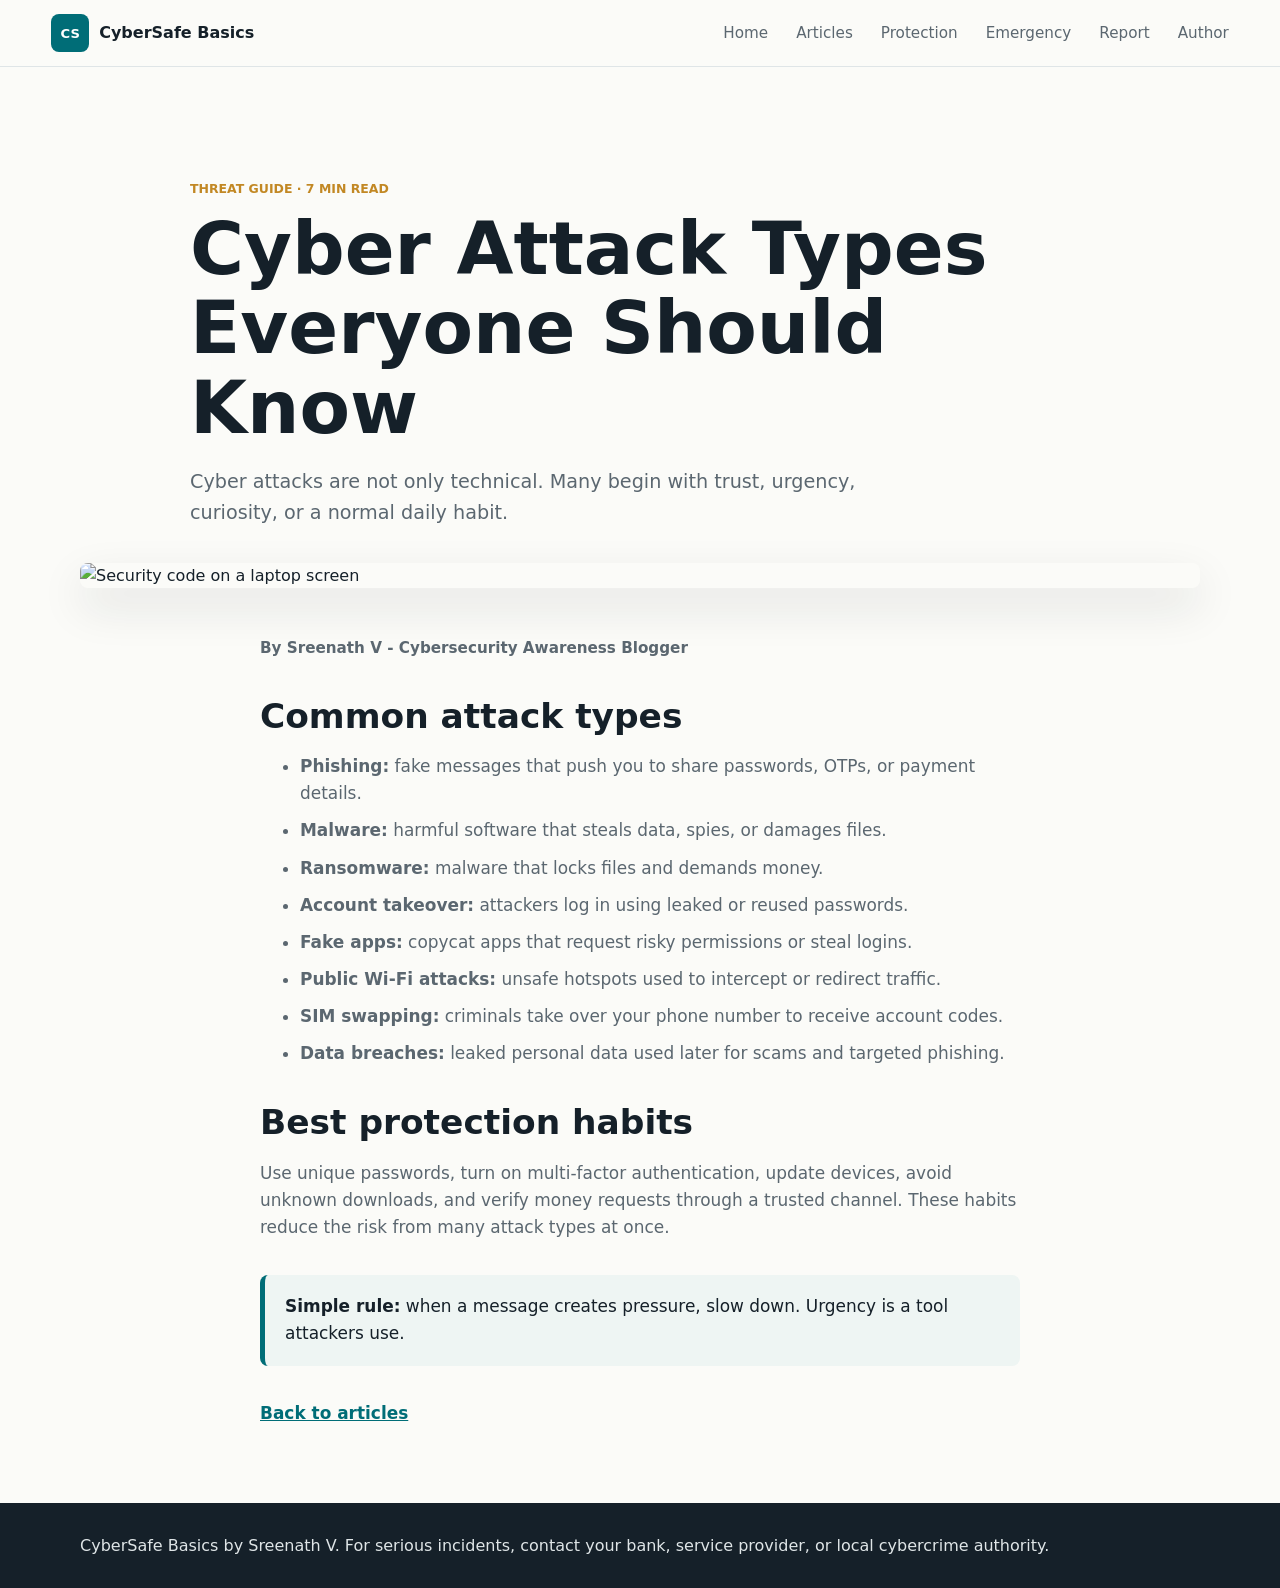
==== posts/cyber-attack-types.html @ ed3324fc "Add cyber attack response and reporting guides" ====
<!doctype html>
<html lang="en">
  <head>
    <meta charset="utf-8">
    <meta name="viewport" content="width=device-width, initial-scale=1">
    <meta
      name="description"
      content="A beginner-friendly guide to common cyber attack types and how to protect yourself."
    >
    <title>Cyber Attack Types Everyone Should Know | CyberSafe Basics</title>
    <link rel="stylesheet" href="../styles.css">
  </head>
  <body>
    <header class="site-header">
      <a class="brand" href="../index.html" aria-label="CyberSafe Basics home">
        <span class="brand-mark" aria-hidden="true">CS</span>
        <span>CyberSafe Basics</span>
      </a>
      <nav class="site-nav" aria-label="Primary navigation">
        <a href="../index.html">Home</a>
        <a href="../index.html#articles">Articles</a>
        <a href="../index.html#protect">Protection</a>
        <a href="../index.html#response">Emergency</a>
        <a href="../index.html#report">Report</a>
        <a href="../index.html#author">Author</a>
      </nav>
    </header>

    <main>
      <article class="post">
        <header class="post-hero">
          <p class="eyebrow">Threat guide · 7 min read</p>
          <h1>Cyber Attack Types Everyone Should Know</h1>
          <p>
            Cyber attacks are not only technical. Many begin with trust, urgency, curiosity, or a normal daily habit.
          </p>
        </header>

        <img
          class="post-image"
          src="https://images.unsplash.com/photo-1515879218367-8466d910aaa4?auto=format&fit=crop&w=1400&q=80"
          alt="Security code on a laptop screen"
        >

        <div class="post-body">
          <p class="post-author">By Sreenath V - Cybersecurity Awareness Blogger</p>

          <h2>Common attack types</h2>
          <ul>
            <li><strong>Phishing:</strong> fake messages that push you to share passwords, OTPs, or payment details.</li>
            <li><strong>Malware:</strong> harmful software that steals data, spies, or damages files.</li>
            <li><strong>Ransomware:</strong> malware that locks files and demands money.</li>
            <li><strong>Account takeover:</strong> attackers log in using leaked or reused passwords.</li>
            <li><strong>Fake apps:</strong> copycat apps that request risky permissions or steal logins.</li>
            <li><strong>Public Wi-Fi attacks:</strong> unsafe hotspots used to intercept or redirect traffic.</li>
            <li><strong>SIM swapping:</strong> criminals take over your phone number to receive account codes.</li>
            <li><strong>Data breaches:</strong> leaked personal data used later for scams and targeted phishing.</li>
          </ul>

          <h2>Best protection habits</h2>
          <p>
            Use unique passwords, turn on multi-factor authentication, update devices, avoid unknown downloads, and
            verify money requests through a trusted channel. These habits reduce the risk from many attack types at once.
          </p>

          <div class="tip-box">
            <strong>Simple rule:</strong> when a message creates pressure, slow down. Urgency is a tool attackers use.
          </div>

          <a class="text-link" href="../index.html#articles">Back to articles</a>
        </div>
      </article>
    </main>

    <footer class="site-footer">
      <p>CyberSafe Basics by Sreenath V. For serious incidents, contact your bank, service provider, or local cybercrime authority.</p>
    </footer>
  </body>
</html>
---- styles.css ----
:root {
  --ink: #152029;
  --muted: #5b6770;
  --paper: #fbfbf8;
  --panel: #ffffff;
  --line: #dfe5e7;
  --aqua: #006d77;
  --green: #4f7d42;
  --gold: #c28824;
  --coral: #c65338;
  --shadow: 0 18px 45px rgba(21, 32, 41, 0.12);
}

* {
  box-sizing: border-box;
}

html {
  scroll-behavior: smooth;
}

body {
  margin: 0;
  color: var(--ink);
  background: var(--paper);
  font-family: Inter, ui-sans-serif, system-ui, -apple-system, BlinkMacSystemFont, "Segoe UI", sans-serif;
  line-height: 1.6;
}

a {
  color: inherit;
}

.site-header {
  position: sticky;
  top: 0;
  z-index: 10;
  display: flex;
  align-items: center;
  justify-content: space-between;
  gap: 24px;
  padding: 14px clamp(18px, 4vw, 54px);
  background: rgba(251, 251, 248, 0.92);
  border-bottom: 1px solid var(--line);
  backdrop-filter: blur(14px);
}

.brand,
.site-nav {
  display: flex;
  align-items: center;
}

.brand {
  gap: 10px;
  color: var(--ink);
  font-weight: 800;
  text-decoration: none;
}

.brand-mark {
  display: inline-grid;
  width: 38px;
  height: 38px;
  place-items: center;
  color: #fff;
  background: var(--aqua);
  border-radius: 8px;
  font-size: 0.82rem;
}

.site-nav {
  gap: clamp(12px, 3vw, 28px);
  color: var(--muted);
  font-size: 0.95rem;
}

.site-nav a {
  text-decoration: none;
}

.site-nav a:hover,
.site-nav a:focus {
  color: var(--aqua);
}

.hero {
  position: relative;
  min-height: 82vh;
  display: grid;
  align-items: end;
  overflow: hidden;
  background: #101820;
}

.hero-media {
  position: absolute;
  inset: 0;
  background:
    linear-gradient(90deg, rgba(16, 24, 32, 0.86), rgba(16, 24, 32, 0.32)),
    url("https://images.unsplash.com/photo-1550751827-4bd374c3f58b?auto=format&fit=crop&w=1800&q=80");
  background-position: center;
  background-size: cover;
}

.hero-content {
  position: relative;
  width: min(920px, calc(100% - 36px));
  margin: 0 auto;
  padding: 110px 0 76px;
  color: #fff;
}

.eyebrow {
  margin: 0 0 10px;
  color: var(--gold);
  font-size: 0.78rem;
  font-weight: 800;
  letter-spacing: 0;
  text-transform: uppercase;
}

.hero h1,
.section-heading h2,
.intro h2 {
  margin: 0;
  line-height: 1.08;
}

.hero h1 {
  max-width: 820px;
  font-size: clamp(2.35rem, 7vw, 5.3rem);
}

.hero-copy {
  max-width: 710px;
  margin: 24px 0 0;
  color: rgba(255, 255, 255, 0.86);
  font-size: clamp(1rem, 2vw, 1.22rem);
}

.hero-actions,
.filter-bar,
.article-grid {
  display: flex;
  flex-wrap: wrap;
  gap: 12px;
}

.hero-actions {
  margin-top: 32px;
}

.button,
.filter-button {
  min-height: 44px;
  border-radius: 8px;
  font: inherit;
  font-weight: 800;
  cursor: pointer;
}

.button {
  display: inline-flex;
  align-items: center;
  justify-content: center;
  padding: 12px 18px;
  text-decoration: none;
}

.button-primary {
  color: #fff;
  background: var(--coral);
}

.button-secondary {
  color: #fff;
  border: 1px solid rgba(255, 255, 255, 0.42);
}

.section,
.section-band {
  padding: clamp(54px, 8vw, 96px) clamp(18px, 4vw, 54px);
}

.section-band {
  background: #eef5f3;
}

.section-inner {
  width: min(1120px, 100%);
  margin: 0 auto;
}

.intro-grid,
.protection-layout,
.response-grid,
.report-layout {
  display: grid;
  grid-template-columns: minmax(0, 0.85fr) minmax(0, 1.15fr);
  gap: clamp(28px, 5vw, 70px);
  align-items: start;
}

.intro p,
.section-heading p {
  color: var(--muted);
}

.intro h2,
.section-heading h2 {
  max-width: 760px;
  font-size: clamp(2rem, 4vw, 3.25rem);
}

.section-heading {
  margin-bottom: 28px;
}

.filter-bar {
  margin-bottom: 24px;
}

.filter-button {
  padding: 9px 15px;
  color: var(--ink);
  background: transparent;
  border: 1px solid var(--line);
}

.filter-button.is-active,
.filter-button:hover,
.filter-button:focus {
  color: #fff;
  background: var(--aqua);
  border-color: var(--aqua);
}

.card-grid {
  display: grid;
  grid-template-columns: repeat(3, minmax(0, 1fr));
  gap: 18px;
}

.article-grid {
  align-items: stretch;
}

.article-card {
  flex: 1 1 280px;
  min-width: 0;
  overflow: hidden;
  background: var(--panel);
  border: 1px solid var(--line);
  border-radius: 8px;
  box-shadow: 0 8px 22px rgba(21, 32, 41, 0.06);
}

.article-card img {
  display: block;
  width: 100%;
  aspect-ratio: 16 / 10;
  object-fit: cover;
}

.article-card-body {
  padding: 20px;
}

.article-meta {
  margin: 0 0 8px;
  color: var(--green);
  font-size: 0.82rem;
  font-weight: 800;
}

.article-card h3 {
  margin: 0 0 10px;
  font-size: 1.28rem;
  line-height: 1.24;
}

.article-card h3 a {
  text-decoration: none;
}

.article-card h3 a:hover,
.article-card h3 a:focus {
  color: var(--aqua);
}

.article-card p:last-child {
  margin: 0;
  color: var(--muted);
}

.threat-card {
  min-height: 312px;
  padding: 22px;
  background: var(--panel);
  border: 1px solid var(--line);
  border-radius: 8px;
  box-shadow: 0 8px 22px rgba(21, 32, 41, 0.06);
}

.threat-card.is-hidden {
  display: none;
}

.card-icon {
  display: inline-grid;
  width: 42px;
  height: 42px;
  place-items: center;
  color: #fff;
  background: var(--green);
  border-radius: 8px;
  font-size: 0.82rem;
  font-weight: 900;
}

.threat-card h3 {
  margin: 18px 0 8px;
  font-size: 1.25rem;
}

.threat-card p {
  margin: 0 0 14px;
  color: var(--muted);
}

.checklist {
  display: grid;
  gap: 12px;
}

.checklist label {
  display: grid;
  grid-template-columns: 22px 1fr;
  gap: 12px;
  align-items: start;
  padding: 15px 16px;
  background: #fff;
  border: 1px solid var(--line);
  border-radius: 8px;
}

.checklist input {
  width: 18px;
  height: 18px;
  margin-top: 3px;
  accent-color: var(--aqua);
}

.response-list {
  margin: 0;
  padding-left: 22px;
}

.response-list li {
  margin-bottom: 14px;
  padding-left: 8px;
}

.response-list a {
  color: var(--aqua);
  font-weight: 800;
}

.report-cards {
  display: grid;
  gap: 14px;
}

.report-cards article {
  padding: 18px;
  background: #fff;
  border: 1px solid var(--line);
  border-radius: 8px;
}

.report-cards h3 {
  margin: 0 0 8px;
  font-size: 1.16rem;
}

.report-cards p {
  margin: 0 0 12px;
  color: var(--muted);
}

.report-cards a {
  display: inline-flex;
  margin: 0 12px 8px 0;
  color: var(--aqua);
  font-weight: 800;
}

.author-panel {
  display: grid;
  grid-template-columns: minmax(0, 1.2fr) minmax(240px, 0.8fr);
  gap: clamp(24px, 5vw, 64px);
  align-items: center;
}

.author-panel h2 {
  margin: 0;
  font-size: clamp(2rem, 4vw, 3.25rem);
  line-height: 1.08;
}

.author-panel p {
  max-width: 680px;
  margin: 16px 0 0;
  color: var(--muted);
}

.author-links {
  display: grid;
  gap: 12px;
}

.author-links a {
  display: flex;
  align-items: center;
  justify-content: space-between;
  min-height: 48px;
  padding: 12px 16px;
  color: var(--ink);
  background: #fff;
  border: 1px solid var(--line);
  border-radius: 8px;
  font-weight: 800;
  text-decoration: none;
}

.author-links a::after {
  content: ">";
  color: var(--aqua);
}

.author-links a:hover,
.author-links a:focus {
  border-color: var(--aqua);
  color: var(--aqua);
}

.site-footer {
  padding: 30px clamp(18px, 4vw, 54px);
  color: #dfe5e7;
  background: var(--ink);
}

.site-footer p {
  width: min(1120px, 100%);
  margin: 0 auto;
}

.post {
  padding-bottom: 76px;
}

.post-hero {
  width: min(900px, calc(100% - 36px));
  margin: 0 auto;
  padding: clamp(64px, 9vw, 112px) 0 34px;
}

.post-hero h1 {
  margin: 0;
  max-width: 880px;
  font-size: clamp(2.35rem, 6vw, 4.6rem);
  line-height: 1.08;
}

.post-hero p:last-child {
  max-width: 720px;
  margin: 20px 0 0;
  color: var(--muted);
  font-size: clamp(1rem, 2vw, 1.2rem);
}

.post-image {
  display: block;
  width: min(1120px, calc(100% - 36px));
  max-height: 520px;
  margin: 0 auto;
  border-radius: 8px;
  object-fit: cover;
  box-shadow: var(--shadow);
}

.post-body {
  width: min(760px, calc(100% - 36px));
  margin: 48px auto 0;
  font-size: 1.06rem;
}

.post-author {
  margin: 0 0 28px;
  color: var(--green);
  font-size: 0.95rem;
  font-weight: 800;
}

.post-body h2 {
  margin: 36px 0 10px;
  font-size: clamp(1.55rem, 3vw, 2.15rem);
  line-height: 1.15;
}

.post-body p,
.post-body li {
  color: var(--muted);
}

.post-body li {
  margin-bottom: 10px;
}

.tip-box {
  margin: 34px 0;
  padding: 18px 20px;
  background: #eef5f3;
  border-left: 5px solid var(--aqua);
  border-radius: 8px;
}

.text-link {
  color: var(--aqua);
  font-weight: 800;
}

@media (max-width: 860px) {
  .site-header,
  .site-nav {
    align-items: flex-start;
  }

  .site-header {
    flex-direction: column;
    gap: 12px;
  }

  .hero {
    min-height: 76vh;
  }

  .intro-grid,
  .protection-layout,
  .response-grid,
  .report-layout,
  .author-panel {
    grid-template-columns: 1fr;
  }

  .card-grid {
    grid-template-columns: repeat(2, minmax(0, 1fr));
  }

  .article-grid {
    display: grid;
    grid-template-columns: 1fr;
  }
}

@media (max-width: 580px) {
  .site-nav {
    width: 100%;
    justify-content: space-between;
    gap: 8px;
    font-size: 0.9rem;
  }

  .hero-content {
    padding-bottom: 50px;
  }

  .hero-media {
    background:
      linear-gradient(0deg, rgba(16, 24, 32, 0.88), rgba(16, 24, 32, 0.4)),
      url("https://images.unsplash.com/photo-1550751827-4bd374c3f58b?auto=format&fit=crop&w=1000&q=75");
    background-position: center;
    background-size: cover;
  }

  .button {
    width: 100%;
  }

  .card-grid {
    grid-template-columns: 1fr;
  }
}
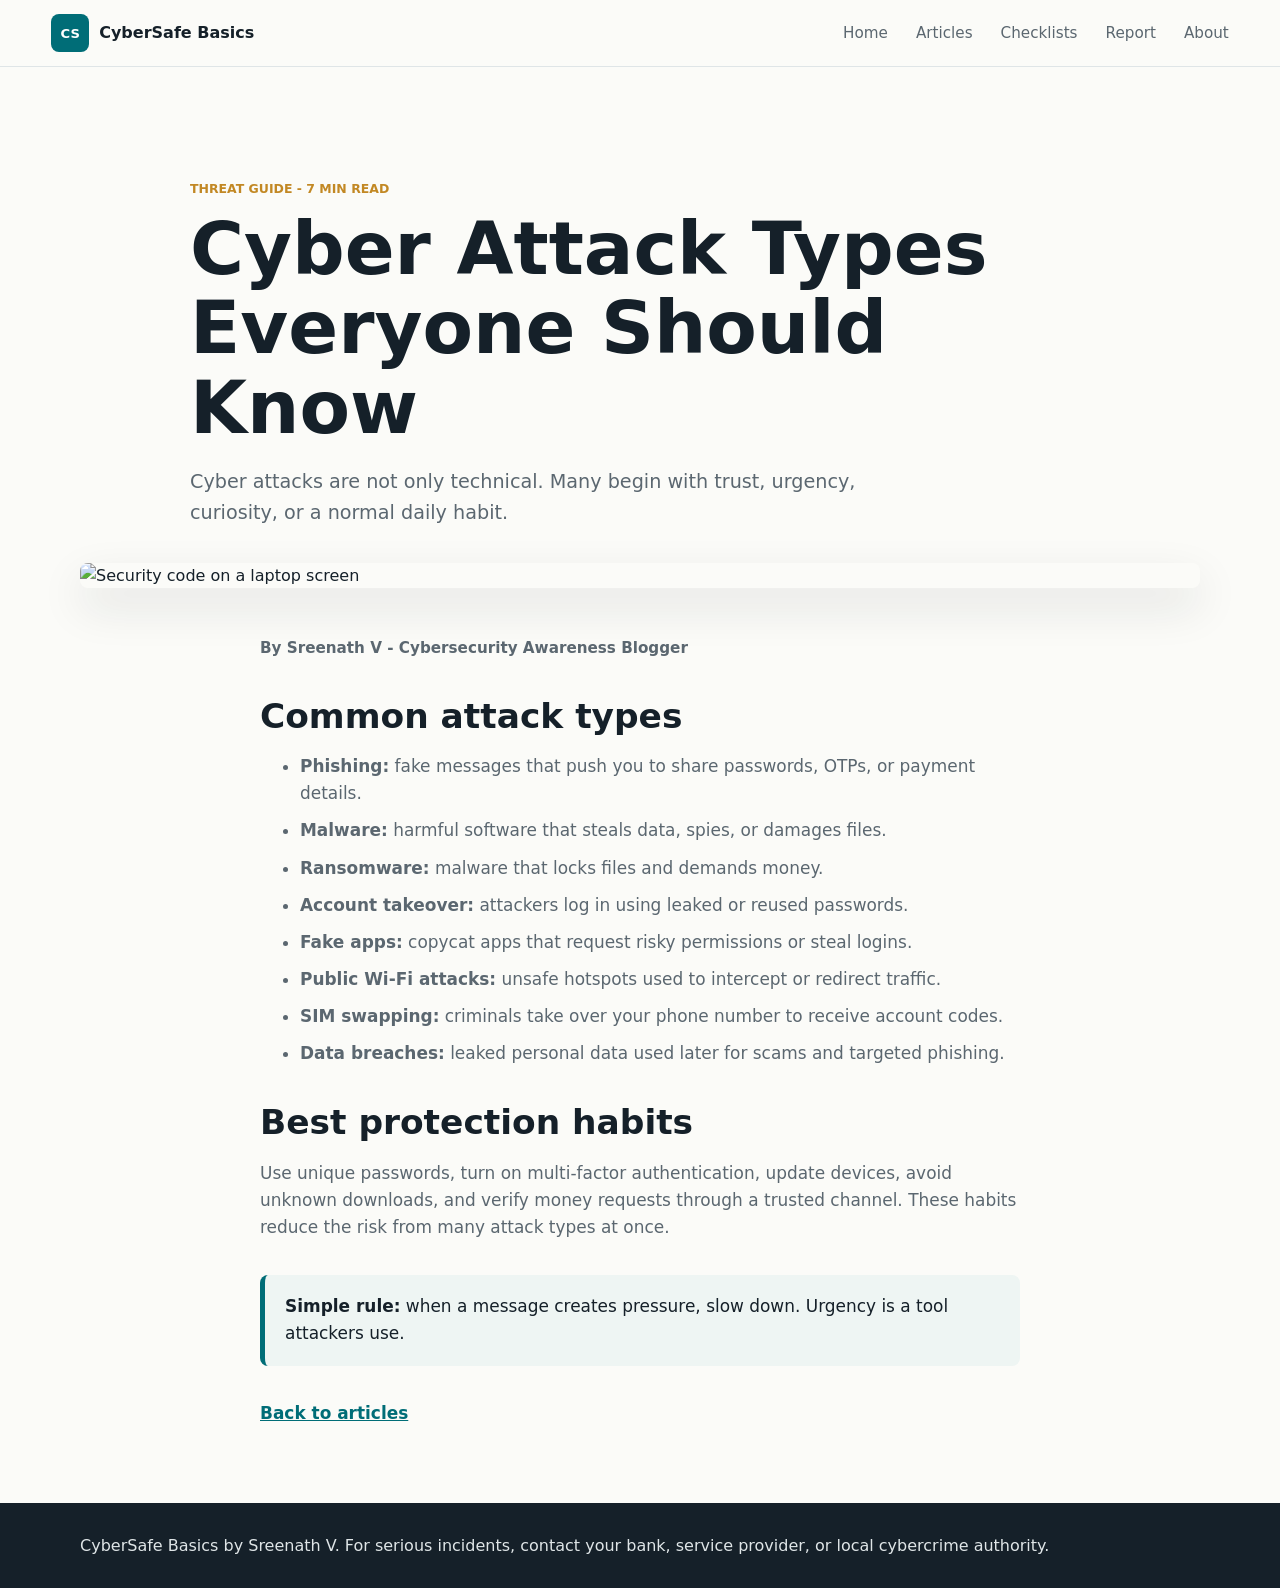
==== commit 13bc9e71: "Expand India-focused cybersecurity blog structure" ====
--- a/posts/cyber-attack-types.html
+++ b/posts/cyber-attack-types.html
@@ -8,6 +8,7 @@
       content="A beginner-friendly guide to common cyber attack types and how to protect yourself."
     >
     <title>Cyber Attack Types Everyone Should Know | CyberSafe Basics</title>
+    <link rel="icon" href="../favicon.svg" type="image/svg+xml">
     <link rel="stylesheet" href="../styles.css">
   </head>
   <body>
@@ -19,17 +20,16 @@
       <nav class="site-nav" aria-label="Primary navigation">
         <a href="../index.html">Home</a>
         <a href="../index.html#articles">Articles</a>
-        <a href="../index.html#protect">Protection</a>
-        <a href="../index.html#response">Emergency</a>
-        <a href="../index.html#report">Report</a>
-        <a href="../index.html#author">Author</a>
+        <a href="../checklists.html">Checklists</a>
+        <a href="../report-india.html">Report</a>
+        <a href="../about.html">About</a>
       </nav>
     </header>
 
-    <main>
+    <main id="top">
       <article class="post">
         <header class="post-hero">
-          <p class="eyebrow">Threat guide · 7 min read</p>
+          <p class="eyebrow">Threat guide - 7 min read</p>
           <h1>Cyber Attack Types Everyone Should Know</h1>
           <p>
             Cyber attacks are not only technical. Many begin with trust, urgency, curiosity, or a normal daily habit.
@@ -75,5 +75,7 @@
     <footer class="site-footer">
       <p>CyberSafe Basics by Sreenath V. For serious incidents, contact your bank, service provider, or local cybercrime authority.</p>
     </footer>
+    <a class="back-to-top" href="#top" aria-label="Back to top">Top</a>
+    <script src="../script.js"></script>
   </body>
 </html>
--- a/styles.css
+++ b/styles.css
@@ -217,6 +217,10 @@
   margin-bottom: 28px;
 }
 
+.compact-heading {
+  margin-bottom: 18px;
+}
+
 .filter-bar {
   margin-bottom: 24px;
 }
@@ -246,6 +250,33 @@
   align-items: stretch;
 }
 
+.article-tools {
+  display: grid;
+  grid-template-columns: minmax(220px, 360px) 1fr;
+  gap: 18px;
+  align-items: end;
+  margin-bottom: 24px;
+}
+
+.search-label {
+  display: grid;
+  gap: 8px;
+  color: var(--muted);
+  font-size: 0.9rem;
+  font-weight: 800;
+}
+
+.search-label input {
+  width: 100%;
+  min-height: 46px;
+  padding: 10px 12px;
+  color: var(--ink);
+  background: #fff;
+  border: 1px solid var(--line);
+  border-radius: 8px;
+  font: inherit;
+}
+
 .article-card {
   flex: 1 1 280px;
   min-width: 0;
@@ -294,6 +325,49 @@
   color: var(--muted);
 }
 
+.resource-grid {
+  display: grid;
+  grid-template-columns: repeat(3, minmax(0, 1fr));
+  gap: 18px;
+}
+
+.resource-card {
+  display: grid;
+  gap: 12px;
+  padding: 22px;
+  color: var(--ink);
+  background: #fff;
+  border: 1px solid var(--line);
+  border-radius: 8px;
+  box-shadow: 0 8px 22px rgba(21, 32, 41, 0.06);
+  text-decoration: none;
+}
+
+.resource-card span {
+  display: inline-grid;
+  width: 42px;
+  height: 42px;
+  place-items: center;
+  color: #fff;
+  background: var(--aqua);
+  border-radius: 8px;
+  font-weight: 900;
+}
+
+.resource-card strong {
+  font-size: 1.18rem;
+}
+
+.resource-card p {
+  margin: 0;
+  color: var(--muted);
+}
+
+.resource-card:hover,
+.resource-card:focus {
+  border-color: var(--aqua);
+}
+
 .threat-card {
   min-height: 312px;
   padding: 22px;
@@ -303,7 +377,8 @@
   box-shadow: 0 8px 22px rgba(21, 32, 41, 0.06);
 }
 
-.threat-card.is-hidden {
+.threat-card.is-hidden,
+.article-card.is-hidden {
   display: none;
 }
 
@@ -332,6 +407,48 @@
 .checklist {
   display: grid;
   gap: 12px;
+}
+
+.checklist-grid {
+  display: grid;
+  grid-template-columns: repeat(2, minmax(0, 1fr));
+  gap: 18px;
+}
+
+.checklist-card {
+  padding: 20px;
+  background: #fff;
+  border: 1px solid var(--line);
+  border-radius: 8px;
+  box-shadow: 0 8px 22px rgba(21, 32, 41, 0.06);
+}
+
+.checklist-card-header {
+  display: flex;
+  align-items: center;
+  justify-content: space-between;
+  gap: 14px;
+  margin-bottom: 16px;
+}
+
+.checklist-card h2,
+.checklist-card h3 {
+  margin: 0;
+  font-size: 1.22rem;
+}
+
+.progress-pill {
+  display: inline-flex;
+  min-width: 52px;
+  min-height: 32px;
+  align-items: center;
+  justify-content: center;
+  padding: 5px 10px;
+  color: #fff;
+  background: var(--aqua);
+  border-radius: 8px;
+  font-size: 0.86rem;
+  font-weight: 900;
 }
 
 .checklist label {
@@ -456,8 +573,95 @@
   margin: 0 auto;
 }
 
+.back-to-top {
+  position: fixed;
+  right: 18px;
+  bottom: 18px;
+  z-index: 20;
+  display: inline-flex;
+  min-width: 52px;
+  min-height: 44px;
+  align-items: center;
+  justify-content: center;
+  padding: 10px 14px;
+  color: #fff;
+  background: var(--coral);
+  border-radius: 8px;
+  box-shadow: var(--shadow);
+  font-weight: 900;
+  text-decoration: none;
+  opacity: 0;
+  pointer-events: none;
+  transform: translateY(10px);
+  transition: opacity 180ms ease, transform 180ms ease;
+}
+
+.back-to-top.is-visible {
+  opacity: 1;
+  pointer-events: auto;
+  transform: translateY(0);
+}
+
+.back-to-top:hover,
+.back-to-top:focus {
+  background: var(--aqua);
+}
+
 .post {
   padding-bottom: 76px;
+}
+
+.page-hero {
+  padding: clamp(64px, 10vw, 118px) clamp(18px, 4vw, 54px) clamp(42px, 7vw, 72px);
+  background: #eef5f3;
+}
+
+.page-hero h1 {
+  max-width: 900px;
+  margin: 0;
+  font-size: clamp(2.35rem, 6vw, 4.75rem);
+  line-height: 1.08;
+}
+
+.page-hero p:last-child {
+  max-width: 740px;
+  margin: 20px 0 0;
+  color: var(--muted);
+  font-size: clamp(1rem, 2vw, 1.2rem);
+}
+
+.about-layout {
+  display: grid;
+  grid-template-columns: minmax(0, 1.2fr) minmax(260px, 0.8fr);
+  gap: clamp(28px, 5vw, 70px);
+  align-items: start;
+}
+
+.about-layout h2 {
+  margin: 0 0 14px;
+  font-size: clamp(1.8rem, 4vw, 3rem);
+  line-height: 1.1;
+}
+
+.about-layout p {
+  color: var(--muted);
+}
+
+.author-card {
+  padding: 24px;
+  background: #fff;
+  border: 1px solid var(--line);
+  border-radius: 8px;
+  box-shadow: var(--shadow);
+}
+
+.large-mark {
+  width: 54px;
+  height: 54px;
+}
+
+.wide-report {
+  grid-template-columns: repeat(2, minmax(0, 1fr));
 }
 
 .post-hero {
@@ -558,6 +762,20 @@
     grid-template-columns: repeat(2, minmax(0, 1fr));
   }
 
+  .resource-grid,
+  .wide-report,
+  .about-layout {
+    grid-template-columns: 1fr;
+  }
+
+  .article-tools {
+    grid-template-columns: 1fr;
+  }
+
+  .checklist-grid {
+    grid-template-columns: 1fr;
+  }
+
   .article-grid {
     display: grid;
     grid-template-columns: 1fr;
@@ -592,3 +810,29 @@
     grid-template-columns: 1fr;
   }
 }
+
+@media print {
+  .site-header,
+  .hero,
+  .article-tools,
+  .back-to-top,
+  .site-footer {
+    display: none;
+  }
+
+  body {
+    background: #fff;
+  }
+
+  .section,
+  .section-band,
+  .page-hero {
+    padding: 20px 0;
+    background: #fff;
+  }
+
+  .checklist-card {
+    break-inside: avoid;
+    box-shadow: none;
+  }
+}
